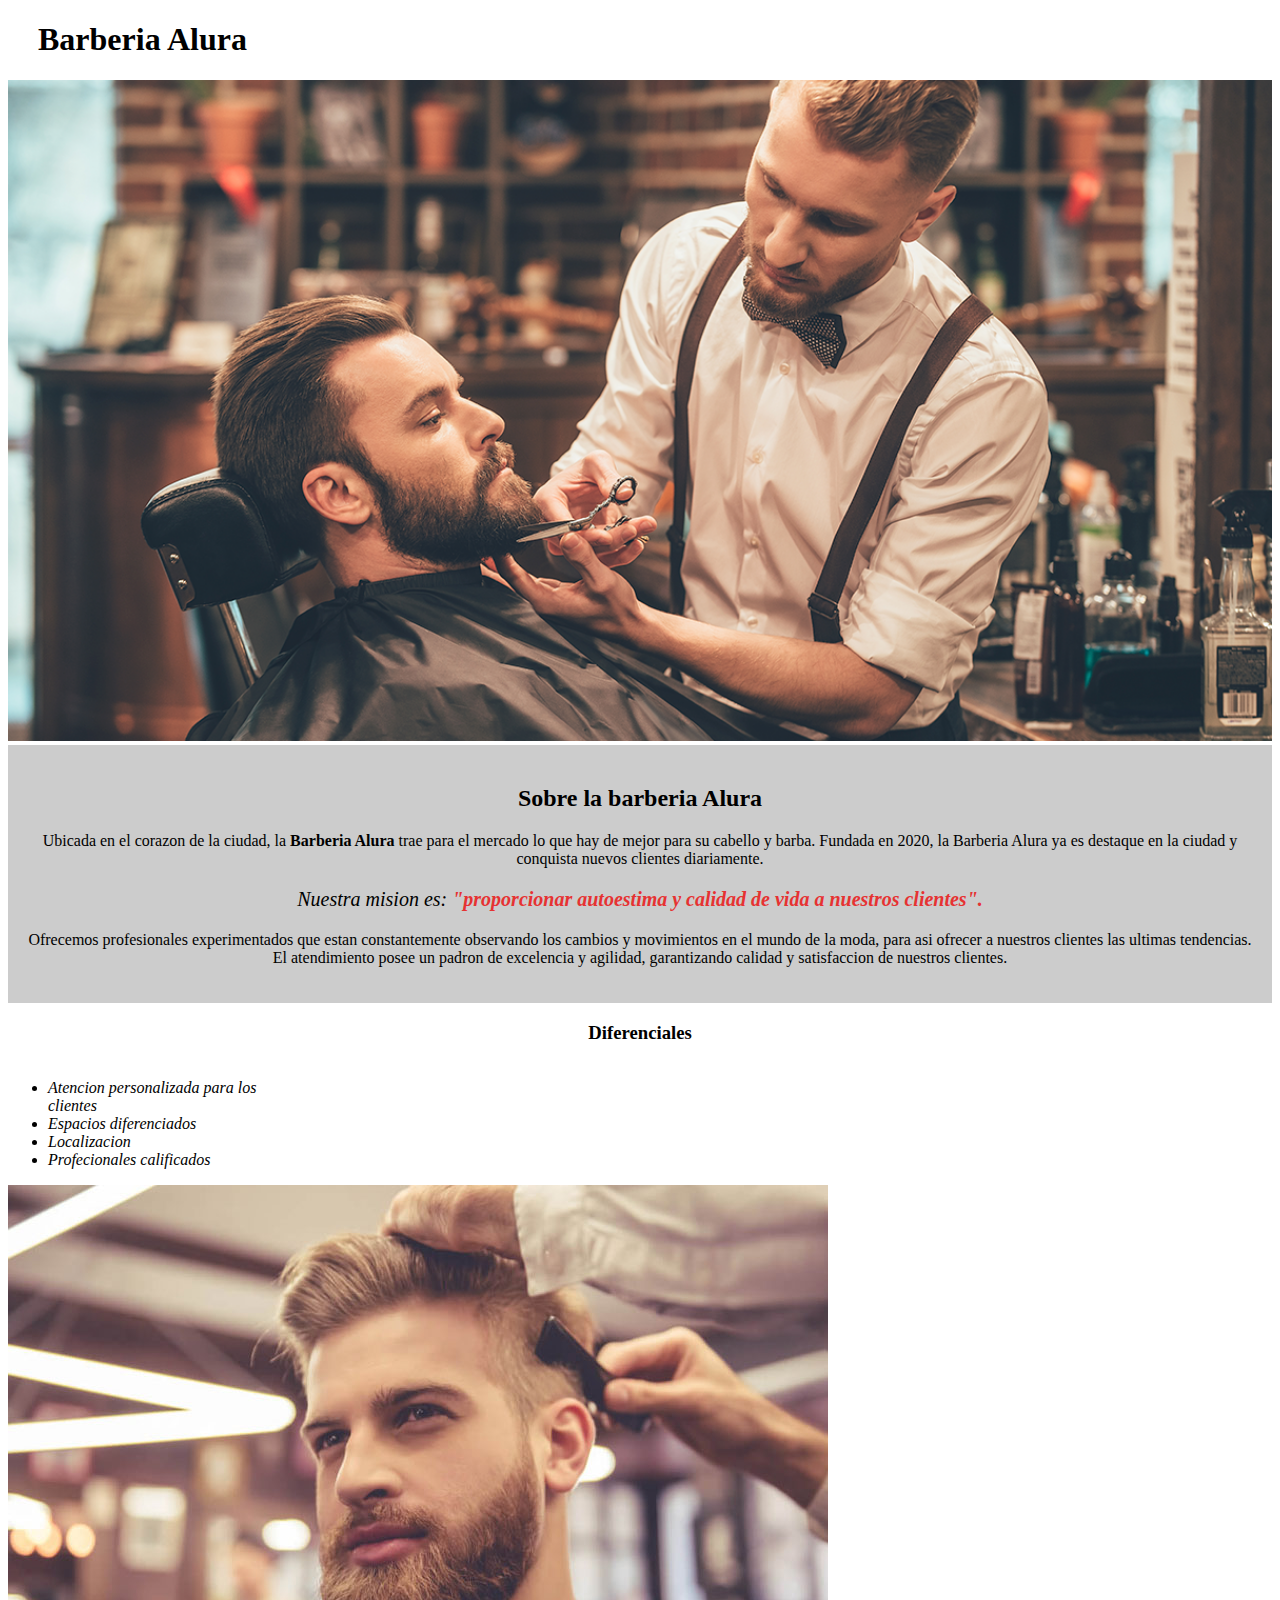
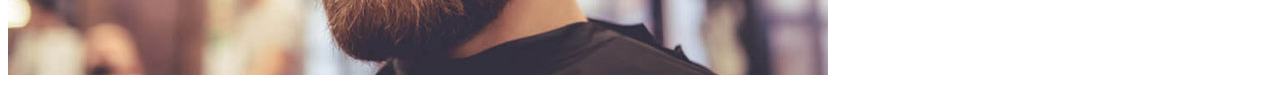
==== index.html @ d9cce836 "Add files via upload" ====
<!DOCTYPE html>
<html lang="es"> 
    <head>
        <meta charset="UFT-8">
        <title>Barberia Alura</title>
        <link rel="stylesheet" href="style-home.css">
    </head>
    <body>

        <div>

            <header>
                <h1 class="tituloPrincipal">Barberia Alura</h1>                
            </header>
            
        </div>

        <img src="imagen/Barberia.jpg" id="banner">

        <div class="principal">
            <h2 class="tituloCentralizado">Sobre la barberia Alura</h2>

            <p>Ubicada en el corazon de la ciudad, la <strong>Barberia Alura</strong>  trae para el mercado lo que hay de mejor para su cabello y barba. Fundada en 2020, la Barberia Alura ya es destaque en la ciudad y conquista nuevos clientes diariamente. </p>
            <p id="mision"><em>Nuestra mision es:<strong> "proporcionar autoestima y calidad de vida a nuestros clientes".</strong></em></p>
            <p>Ofrecemos profesionales experimentados que estan constantemente observando los cambios y movimientos en el mundo de la moda, para asi ofrecer a nuestros clientes las ultimas tendencias. El atendimiento posee un padron de excelencia y agilidad, garantizando calidad y satisfaccion de nuestros clientes.</p>
        </div>

        <div class="diferenciales">

            <h3 class="tituloCentralizado">Diferenciales</h3>

            <ul>
                <li class="items">Atencion personalizada para los clientes</li>
                <li class="items">Espacios diferenciados</li>
                <li class="items">Localizacion</li>
                <li class="items">Profecionales calificados</li>
            </ul>

            <img src="imagen/Libros-de-Barberia.jpg" class="imagenDiferencia">

        </div>

        
    </body>
</html>
---- style-home.css ----
.tituloPrincipal{
padding-left: 30px;
}

.tituloCentralizado{
    text-align: center;
}

#banner{
    width: 100%;
}

.principal{
    background-color: #CCCCCC;
    padding: 20px;
}

p{
    text-align: center;
}

#mision{
    font-size: 20px;
}

em strong{
    color: rgb(230, 50, 50);
}

.diferenciales{
    background-color: white;
}

ul{
    display: inline-block;
    vertical-align: top;
    width: 20%;
    margin-right: 15%;
}

.items{
    font-style: italic;
}

.imagenDiferencial{
    width: 50%;
    padding: 30px;
}
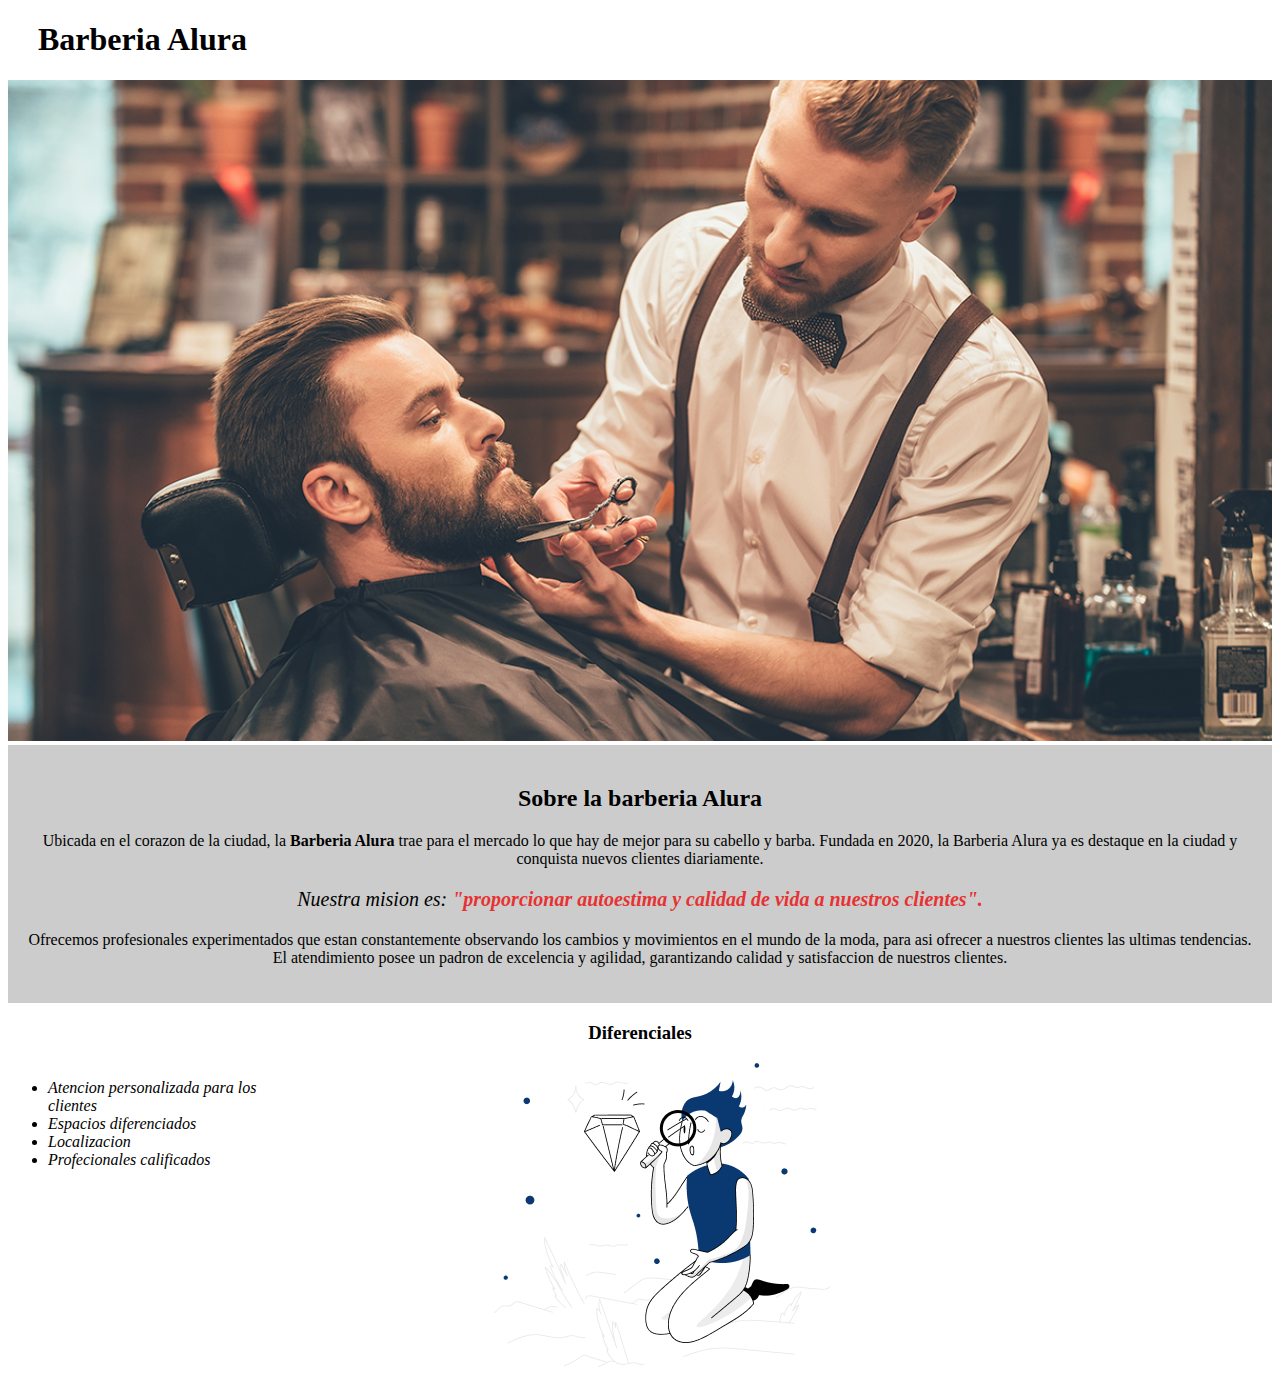
==== commit 7fff2a4b: "Update index.html" ====
--- a/index.html
+++ b/index.html
@@ -36,7 +36,7 @@
                 <li class="items">Profecionales calificados</li>
             </ul>
 
-            <img src="imagen/Libros-de-Barberia.jpg" class="imagenDiferencia">
+            <img src="imagen/Muneco.png" class="imagenDiferencia">
 
         </div>
 
